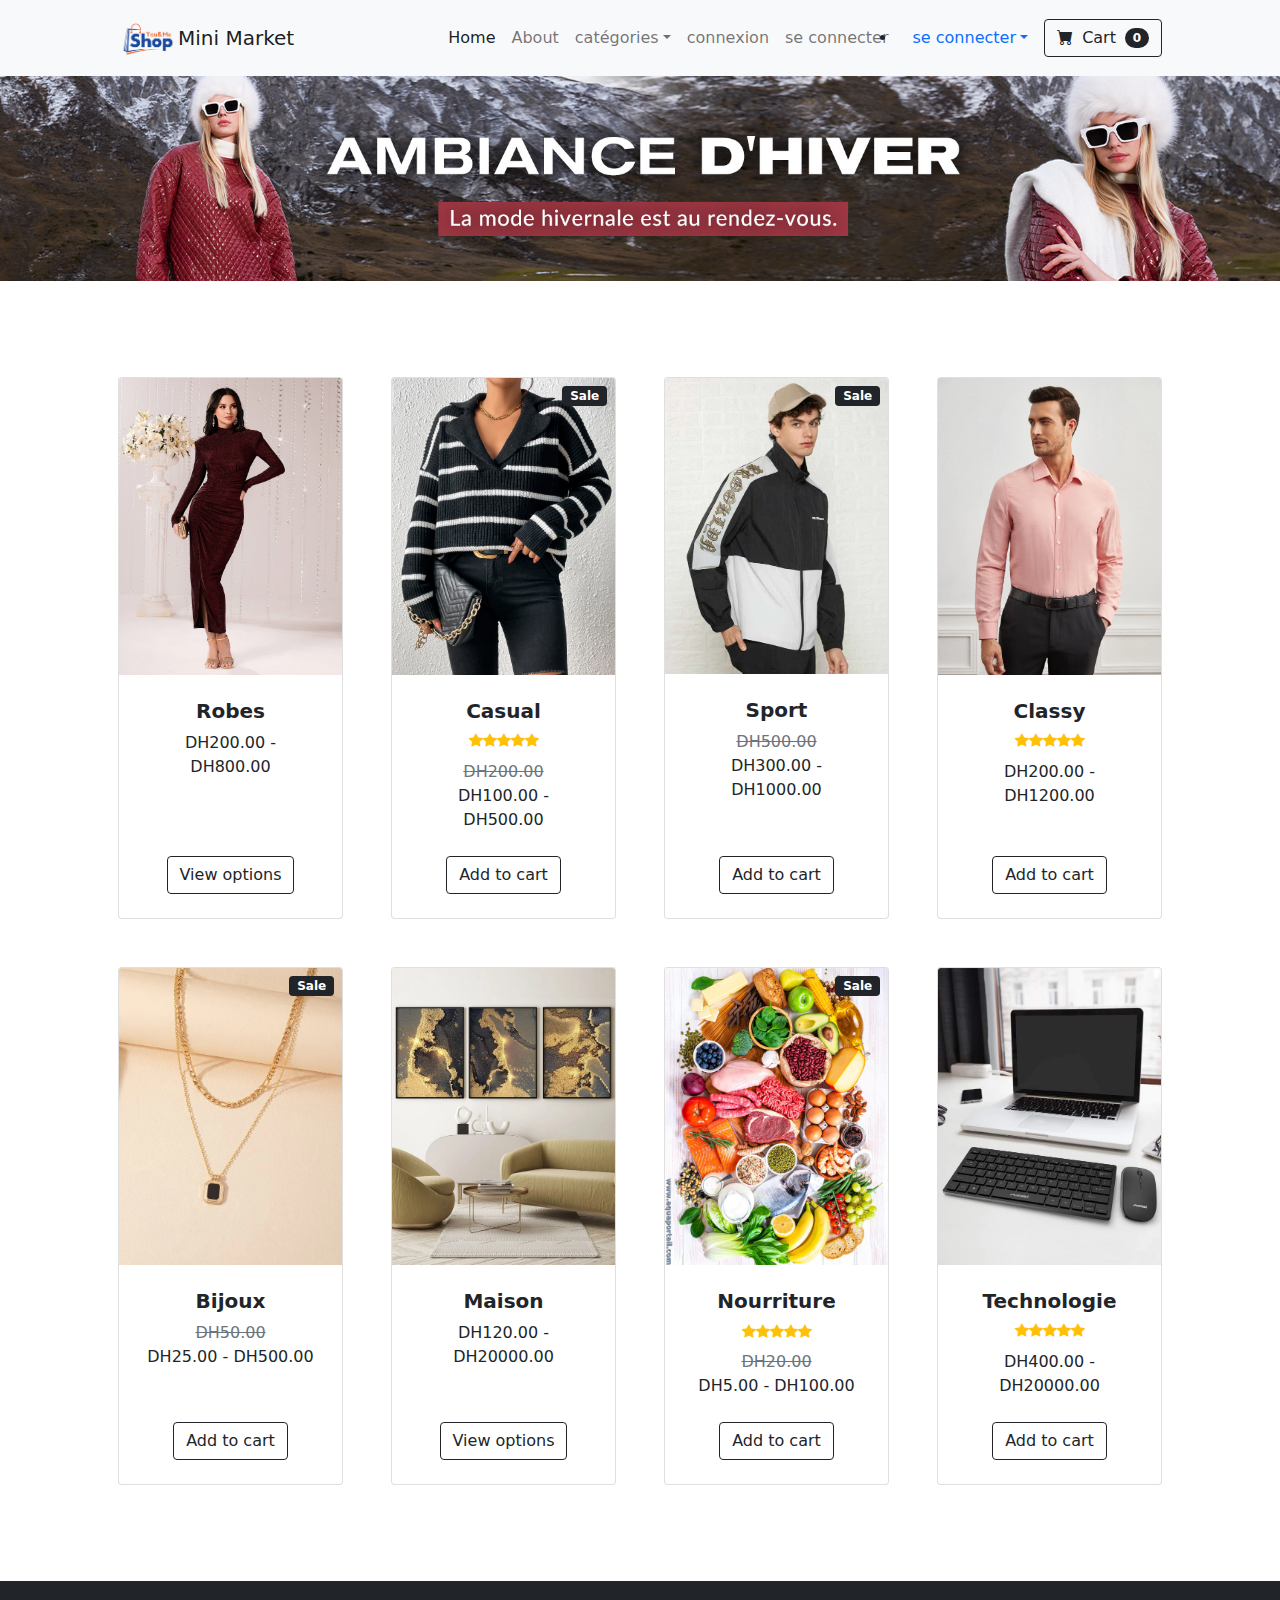
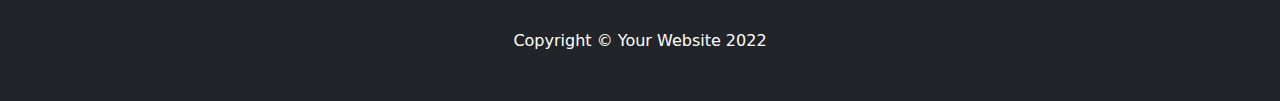
==== index.html @ f307e4dd "Merge branch 'main' of https://github.com/novoSoftEng/Mini-Market" ====
<!DOCTYPE html>
<html lang="en">
    <head>
        <meta charset="utf-8" />
        <meta name="viewport" content="width=device-width, initial-scale=1, shrink-to-fit=no" />
        <meta name="description" content="" />
        <meta name="author" content="" />
        <title>Shop Homepage - Start Bootstrap Template</title>
        <!-- Favicon-->
        <link rel="icon" type="image/x-icon" href="assets/favicon.ico" />
        <!-- Bootstrap icons-->
        <link href="https://cdn.jsdelivr.net/npm/bootstrap-icons@1.5.0/font/bootstrap-icons.css" rel="stylesheet" />
        <!-- Core theme CSS (includes Bootstrap)-->
        <link href="css/styles.css" rel="stylesheet" />
        
                <!-- Core theme JS-->
                <script src="js/scripts.js"></script>
                <script src="jquery.min.js"></script>

    </head>
    <body>
        <!-- Navigation-->
        <nav class="navbar navbar-expand-lg navbar-light bg-light">
            <div class="container px-4 px-lg-5">
                <img src="logo.png"width="60" hight="auto" alt="">
                <a class="navbar-brand " href="#!">Mini Market</a>
                <button class="navbar-toggler" type="button" data-bs-toggle="collapse" data-bs-target="#navbarSupportedContent" aria-controls="navbarSupportedContent" aria-expanded="false" aria-label="Toggle navigation"><span class="navbar-toggler-icon"></span></button>
                <div class="collapse navbar-collapse" id="navbarSupportedContent">
                    <ul class="navbar-nav ms-auto ">
                        <li class="nav-item "><a class="nav-link active" aria-current="page" href="#!">Home</a></li>
                        <li class="nav-item"><a class="nav-link" href="#!">About</a></li>
                        <li class="nav-item dropdown">
                            <a class="nav-link dropdown-toggle" id="navbarDropdown" href="#" role="button" data-bs-toggle="dropdown" aria-expanded="false">catégories</a>
                            <ul class="dropdown-menu" aria-labelledby="navbarDropdown">
                                <li><a class="dropdown-item" href="#!">All Products</a></li>
                                <li><hr class="dropdown-divider" /></li>
                                <li><a class="dropdown-item" href="#!">Popular Items</a></li>
                                <li><a class="dropdown-item" href="#!">New Arrivals</a></li>
                            </ul>
                        </li>
                        <li class="nav-item"><a class="nav-link" href="login.php">connexion</a></li>
                        <li class="nav-item"><a class="nav-link" href="client.html">se connecter</a></li>
                        
                    </ul>
                        <li class="nav-item dropdown">
                            <a class="nav-link dropdown-toggle" id="navbarDropdown" href="#" role="button" data-bs-toggle="dropdown" aria-expanded="false">se connecter</a>
                            <ul class="dropdown-menu" aria-labelledby="navbarDropdown">
                                <li><a class="dropdown-item" href="devvoir.php">déja client</a></li>
                                <li><hr class="dropdown-divider" /></li>
                                <li><a class="dropdown-item" href="nouveau.php">nouveau client</a></li>

                            </ul>
                        </li>
                        
                        
                          
                 </ul>
                
                    <form class="d-flex">
                        <button class="btn btn-outline-dark" type="submit">
                            <i class="bi-cart-fill me-1"></i>
                            Cart
                            <span class="badge bg-dark text-white ms-1 rounded-pill">0</span>
                        </button>
                    </form>
                </div>
            </div>
        </nav>
        <!-- Header-->
        <header>
            <div>
                <img src="vetement/AC.jpg" alt="..."  width="1350px">
            </div>
        </header>
        <!-- Section-->
        <section class="py-5">
            <div class="container px-4 px-lg-5 mt-5">
                <div class="row gx-4 gx-lg-5 row-cols-2 row-cols-md-3 row-cols-xl-4 justify-content-center" id="categories" >
                    <div class="col mb-5">
                        <div class="card h-100">
                            <!-- Product image-->
                            <img class="card-img-top" src="vetement/robe.jpg" alt="..." />
                            <!-- Product details-->
                            <div class="card-body p-4">
                                <div class="text-center">
                                    <!-- Product name-->
                                    <h5 class="fw-bolder">Robes</h5>
                                    <!-- Product price-->
                                    DH200.00 - DH800.00
                                </div>
                            </div>
                            <!-- Product actions-->
                            <div class="card-footer p-4 pt-0 border-top-0 bg-transparent">
                                <div class="text-center"><a class="btn btn-outline-dark mt-auto" href="#">View options</a></div>
                            </div>
                        </div>
                    </div>
    
                    <div class="col mb-5">
                        <div class="card h-100">
                            <!-- Sale badge-->
                            <div class="badge bg-dark text-white position-absolute" style="top: 0.5rem; right: 0.5rem">Sale</div>
                            <!-- Product image-->
                            <img class="card-img-top" src="vetement/image6.jpg" alt="..." />
                            <!-- Product details-->
                            <div class="card-body p-4">
                                <div class="text-center">
                                    <!-- Product name-->
                                    <h5 class="fw-bolder">Casual</h5>
                                    <!-- Product reviews-->
                                    <div class="d-flex justify-content-center small text-warning mb-2">
                                        <div class="bi-star-fill"></div>
                                        <div class="bi-star-fill"></div>
                                        <div class="bi-star-fill"></div>
                                        <div class="bi-star-fill"></div>
                                        <div class="bi-star-fill"></div>
                                    </div>
                                    <!-- Product price-->
                                    <span class="text-muted text-decoration-line-through">DH200.00</span><br/>
                                    DH100.00 - DH500.00
                                </div>
                            </div>
                            <!-- Product actions-->
                            <div class="card-footer p-4 pt-0 border-top-0 bg-transparent">
                                <div class="text-center"><a class="btn btn-outline-dark mt-auto" href="#">Add to cart</a></div>
                            </div>
                        </div>
                    </div>
                    <div class="col mb-5">
                        <div class="card h-100">
                            <!-- Sale badge-->
                            <div class="badge bg-dark text-white position-absolute" style="top: 0.5rem; right: 0.5rem">Sale</div>
                            <!-- Product image-->
                            <img class="card-img-top" src="vetement/sport.jpg" alt="..." />
                            <!-- Product details-->
                            <div class="card-body p-4">
                                <div class="text-center">
                                    <!-- Product name-->
                                    <h5 class="fw-bolder">Sport</h5>
                                    <!-- Product price-->
                                    <span class="text-muted text-decoration-line-through">DH500.00</span><br/>
                                    DH300.00 - DH1000.00
                                </div>
                            </div>
                            <!-- Product actions-->
                            <div class="card-footer p-4 pt-0 border-top-0 bg-transparent">
                                <div class="text-center"  onclick="afficher('sport')"><a class="btn btn-outline-dark mt-auto" href="#">Add to cart</a></div>
                            </div>
                        </div>
                    </div>
                    <div class="col mb-5">
                        <div class="card h-100">
                            <!-- Product image-->
                            <img class="card-img-top" src="vetement/image8.jpg" alt="..." />
                            <!-- Product details-->
                            <div class="card-body p-4">
                                <div class="text-center">
                                    <!-- Product name-->
                                    <h5 class="fw-bolder">Classy</h5>
                                    <!-- Product reviews-->
                                    <div class="d-flex justify-content-center small text-warning mb-2">
                                        <div class="bi-star-fill"></div>
                                        <div class="bi-star-fill"></div>
                                        <div class="bi-star-fill"></div>
                                        <div class="bi-star-fill"></div>
                                        <div class="bi-star-fill"></div>
                                    </div>
                                    <!-- Product price-->
                                    DH200.00 - DH1200.00
                                </div>
                            </div>
                            <!-- Product actions-->
                            <div class="card-footer p-4 pt-0 border-top-0 bg-transparent">
                                <div class="text-center"><a class="btn btn-outline-dark mt-auto" href="#">Add to cart</a></div>
                            </div>
                        </div>
                    </div>
                    <div class="col mb-5">
                        <div class="card h-100">
                            <!-- Sale badge-->
                            <div class="badge bg-dark text-white position-absolute" style="top: 0.5rem; right: 0.5rem">Sale</div>
                            <!-- Product image-->
                            <img class="card-img-top" src="vetement/bijoux.jpg" alt="..." />
                            <!-- Product details-->
                            <div class="card-body p-4">
                                <div class="text-center">
                                    <!-- Product name-->
                                    <h5 class="fw-bolder">Bijoux</h5>
                                    <!-- Product price-->
                                    <span class="text-muted text-decoration-line-through">DH50.00</span><br/>
                                    DH25.00 - DH500.00
                                </div>
                            </div>
                            <!-- Product actions-->
                            <div class="card-footer p-4 pt-0 border-top-0 bg-transparent">
                                <div class="text-center"><a class="btn btn-outline-dark mt-auto" href="#">Add to cart</a></div>
                            </div>
                        </div>
                    </div>
                    <div class="col mb-5">
                        <div class="card h-100">
                            <!-- Product image-->
                            <img class="card-img-top" src="vetement/Maison.jpg" alt="..." />
                            <!-- Product details-->
                            <div class="card-body p-4">
                                <div class="text-center">
                                    <!-- Product name-->
                                    <h5 class="fw-bolder">Maison</h5>
                                    <!-- Product price-->
                                    DH120.00 - DH20000.00
                                </div>
                            </div>
                            <!-- Product actions-->
                            <div class="card-footer p-4 pt-0 border-top-0 bg-transparent">
                                <div class="text-center"><a class="btn btn-outline-dark mt-auto" href="#">View options</a></div>
                            </div>
                        </div>
                    </div>
                    <div class="col mb-5">
                        <div class="card h-100">
                            <!-- Sale badge-->
                            <div class="badge bg-dark text-white position-absolute" style="top: 0.5rem; right: 0.5rem">Sale</div>
                            <!-- Product image-->
                            <img class="card-img-top" src="vetement/nourt.jpg" alt="..." />
                            <!-- Product details-->
                            <div class="card-body p-4">
                                <div class="text-center">
                                    <!-- Product name-->
                                    <h5 class="fw-bolder">Nourriture</h5>
                                    <!-- Product reviews-->
                                    <div class="d-flex justify-content-center small text-warning mb-2">
                                        <div class="bi-star-fill"></div>
                                        <div class="bi-star-fill"></div>
                                        <div class="bi-star-fill"></div>
                                        <div class="bi-star-fill"></div>
                                        <div class="bi-star-fill"></div>
                                    </div>
                                    <!-- Product price-->
                                    <span class="text-muted text-decoration-line-through">DH20.00</span><br/>
                                    DH5.00 - DH100.00
                                </div>
                            </div>
                            <!-- Product actions-->
                            <div class="card-footer p-4 pt-0 border-top-0 bg-transparent">
                                <div class="text-center"><a class="btn btn-outline-dark mt-auto" href="#">Add to cart</a></div>
                            </div>
                        </div>
                    </div>
                    <div class="col mb-5">
                        <div class="card h-100">
                            <!-- Product image-->
                            <img class="card-img-top" src="vetement/pc.jpg" alt="..." />
                            <!-- Product details-->
                            <div class="card-body p-4">
                                <div class="text-center">
                                    <!-- Product name-->
                                    <h5 class="fw-bolder">Technologie</h5>
                                    <!-- Product reviews-->
                                    <div class="d-flex justify-content-center small text-warning mb-2">
                                        <div class="bi-star-fill"></div>
                                        <div class="bi-star-fill"></div>
                                        <div class="bi-star-fill"></div>
                                        <div class="bi-star-fill"></div>
                                        <div class="bi-star-fill"></div>
                                    </div>
                                    <!-- Product price-->
                                    DH400.00 - DH20000.00
                                </div>
                            </div>
                            <!-- Product actions-->
                            <div class="card-footer p-4 pt-0 border-top-0 bg-transparent">
                                <div class="text-center"><a class="btn btn-outline-dark mt-auto" href="#">Add to cart</a></div>
                            </div>
                        </div>
                    </div>
                </div>
            </div>
            <div class="row gx-4 gx-lg-5 row-cols-2 row-cols-md-3 row-cols-xl-4 justify-content-center"  id="categories_choisis">

            </div>
        </section>
        <!-- Footer-->
        <footer class="py-5 bg-dark">
            <div class="container"><p class="m-0 text-center text-white">Copyright &copy; Your Website 2022</p></div>
        </footer>
        <!-- Bootstrap core JS-->
        <script src="https://cdn.jsdelivr.net/npm/bootstrap@5.1.3/dist/js/bootstrap.bundle.min.js"></script>

    </body>
</html>
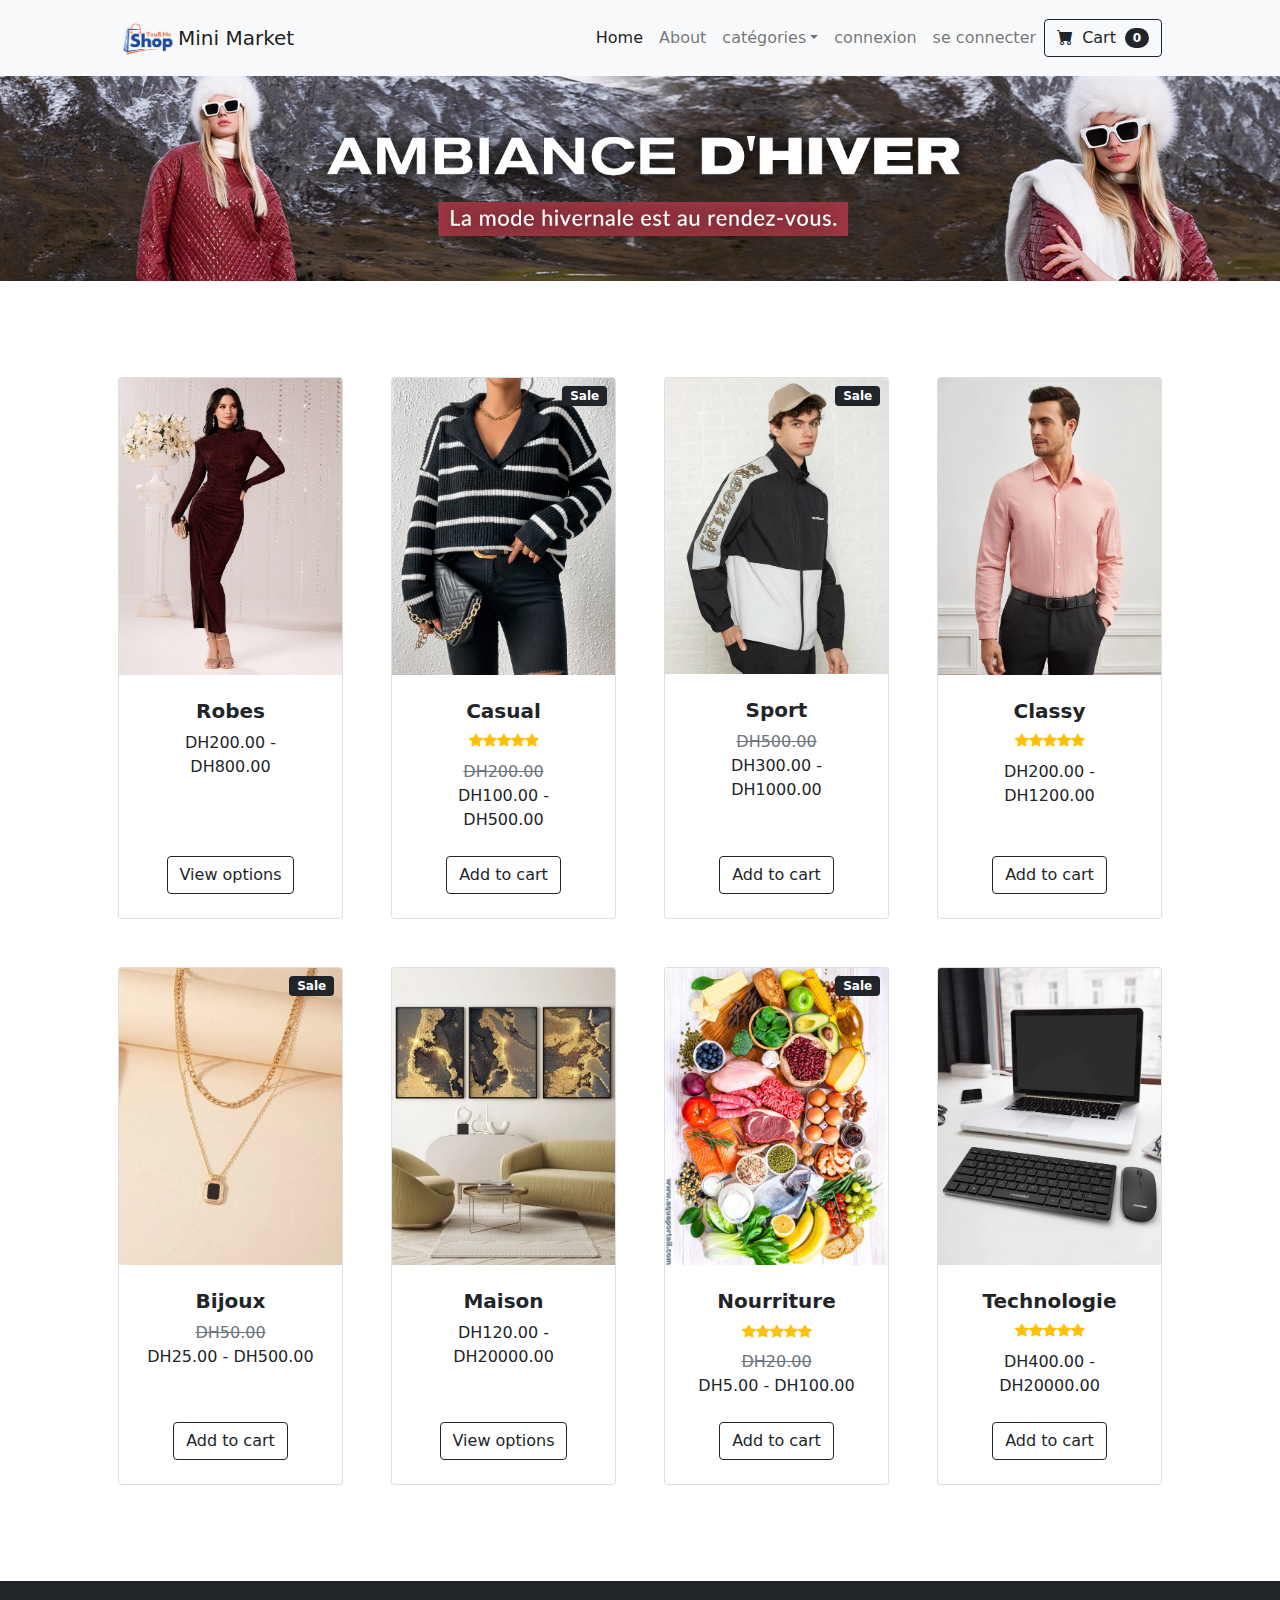
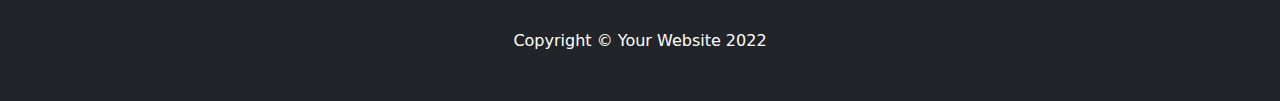
==== commit a3c1d1e9: "stul" ====
--- a/index.html
+++ b/index.html
@@ -42,18 +42,7 @@
                         <li class="nav-item"><a class="nav-link" href="client.html">se connecter</a></li>
                         
                     </ul>
-                        <li class="nav-item dropdown">
-                            <a class="nav-link dropdown-toggle" id="navbarDropdown" href="#" role="button" data-bs-toggle="dropdown" aria-expanded="false">se connecter</a>
-                            <ul class="dropdown-menu" aria-labelledby="navbarDropdown">
-                                <li><a class="dropdown-item" href="devvoir.php">déja client</a></li>
-                                <li><hr class="dropdown-divider" /></li>
-                                <li><a class="dropdown-item" href="nouveau.php">nouveau client</a></li>
-
-                            </ul>
-                        </li>
-                        
-                        
-                          
+                           
                  </ul>
                 
                     <form class="d-flex">
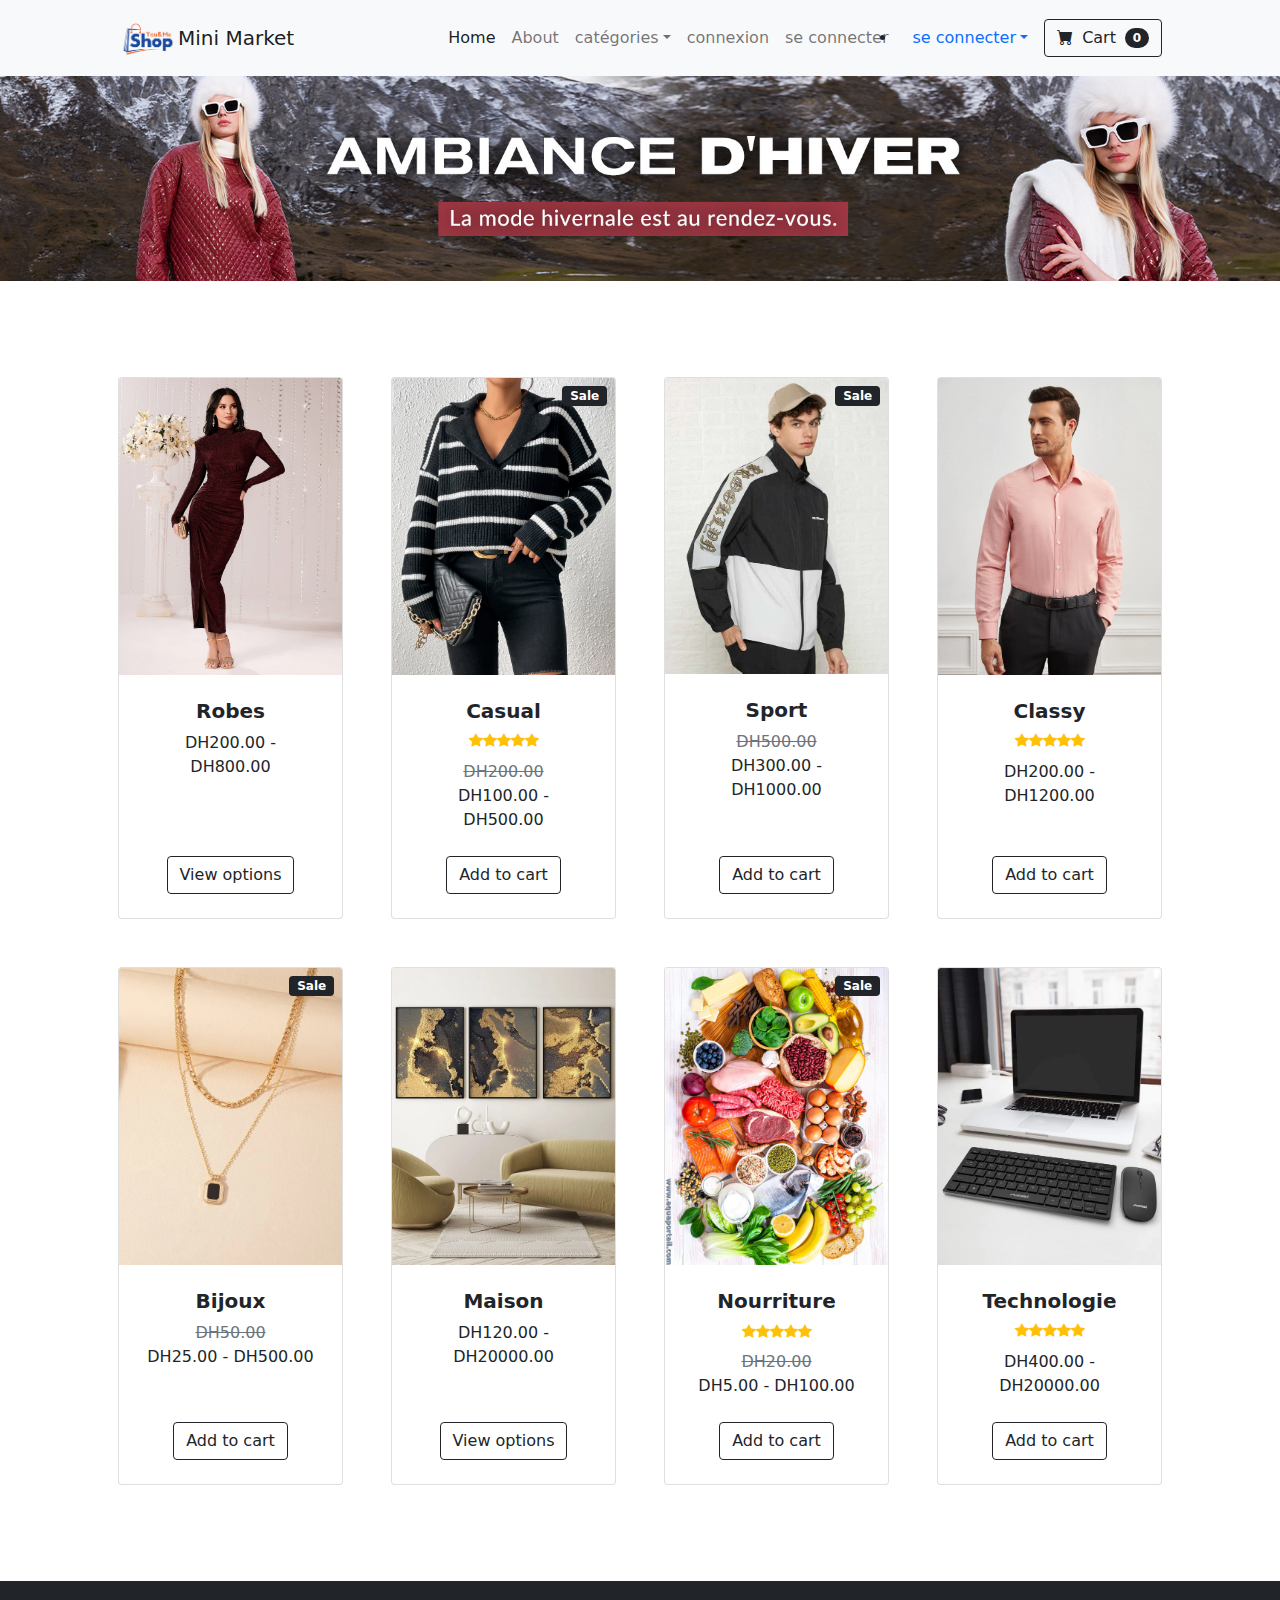
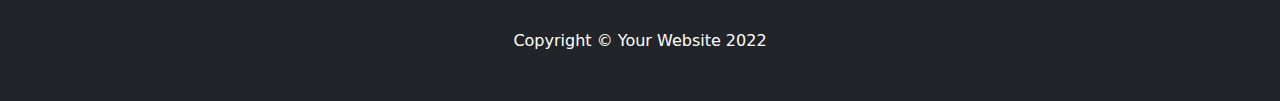
==== commit 1b7035aa: "commit transitoire" ====
--- a/index.html
+++ b/index.html
@@ -42,14 +42,25 @@
                         <li class="nav-item"><a class="nav-link" href="client.html">se connecter</a></li>
                         
                     </ul>
-                           
+                        <li class="nav-item dropdown">
+                            <a class="nav-link dropdown-toggle" id="navbarDropdown" href="#" role="button" data-bs-toggle="dropdown" aria-expanded="false">se connecter</a>
+                            <ul class="dropdown-menu" aria-labelledby="navbarDropdown">
+                                <li><a class="dropdown-item" href="devvoir.php">déja client</a></li>
+                                <li><hr class="dropdown-divider" /></li>
+                                <li><a class="dropdown-item" href="nouveau.php">nouveau client</a></li>
+
+                            </ul>
+                        </li>
+                        
+                        
+                          
                  </ul>
                 
                     <form class="d-flex">
                         <button class="btn btn-outline-dark" type="submit">
                             <i class="bi-cart-fill me-1"></i>
                             Cart
-                            <span class="badge bg-dark text-white ms-1 rounded-pill">0</span>
+                            <span class="badge bg-dark text-white ms-1 rounded-pill" id="toltalPanier">0</span>
                         </button>
                     </form>
                 </div>
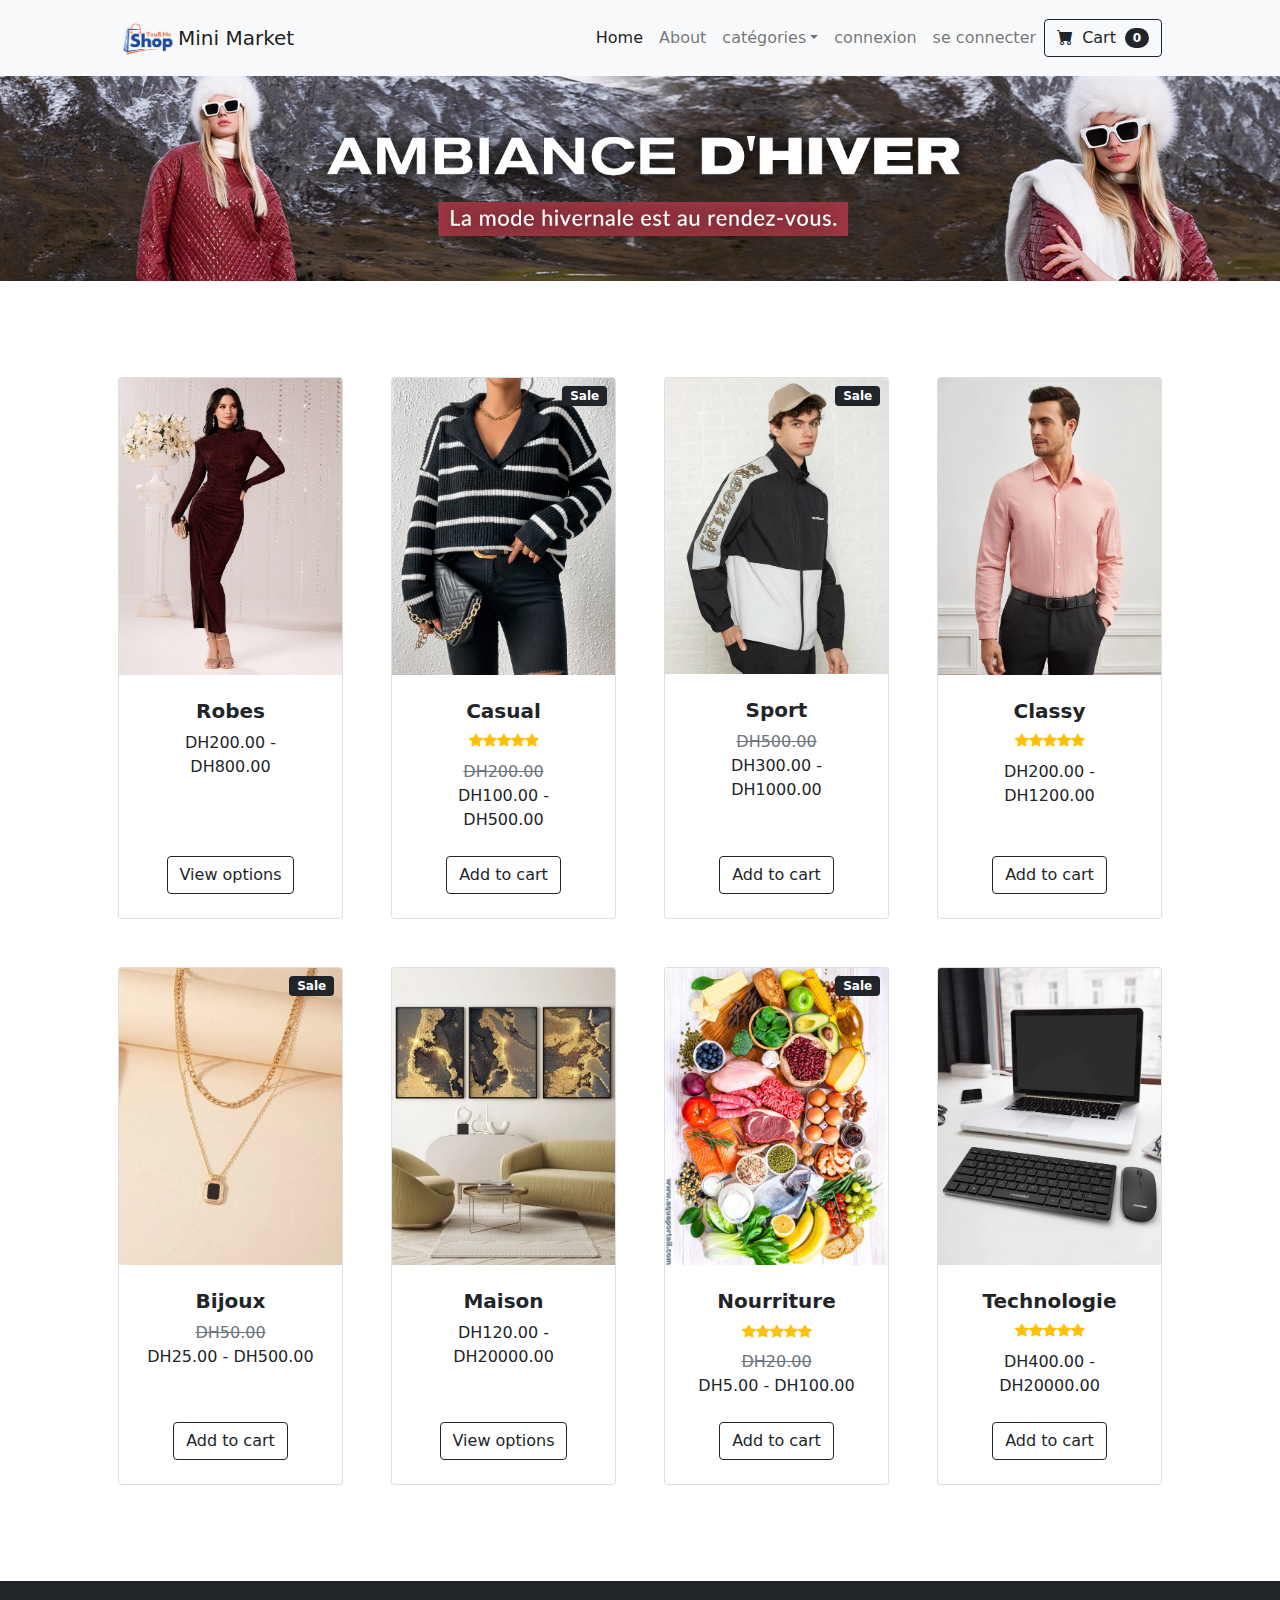
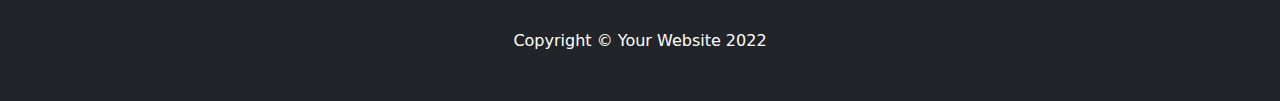
==== commit e0864052: "Merge branch 'main' into a Merge branch main into a" ====
--- a/index.html
+++ b/index.html
@@ -42,18 +42,7 @@
                         <li class="nav-item"><a class="nav-link" href="client.html">se connecter</a></li>
                         
                     </ul>
-                        <li class="nav-item dropdown">
-                            <a class="nav-link dropdown-toggle" id="navbarDropdown" href="#" role="button" data-bs-toggle="dropdown" aria-expanded="false">se connecter</a>
-                            <ul class="dropdown-menu" aria-labelledby="navbarDropdown">
-                                <li><a class="dropdown-item" href="devvoir.php">déja client</a></li>
-                                <li><hr class="dropdown-divider" /></li>
-                                <li><a class="dropdown-item" href="nouveau.php">nouveau client</a></li>
-
-                            </ul>
-                        </li>
-                        
-                        
-                          
+                           
                  </ul>
                 
                     <form class="d-flex">
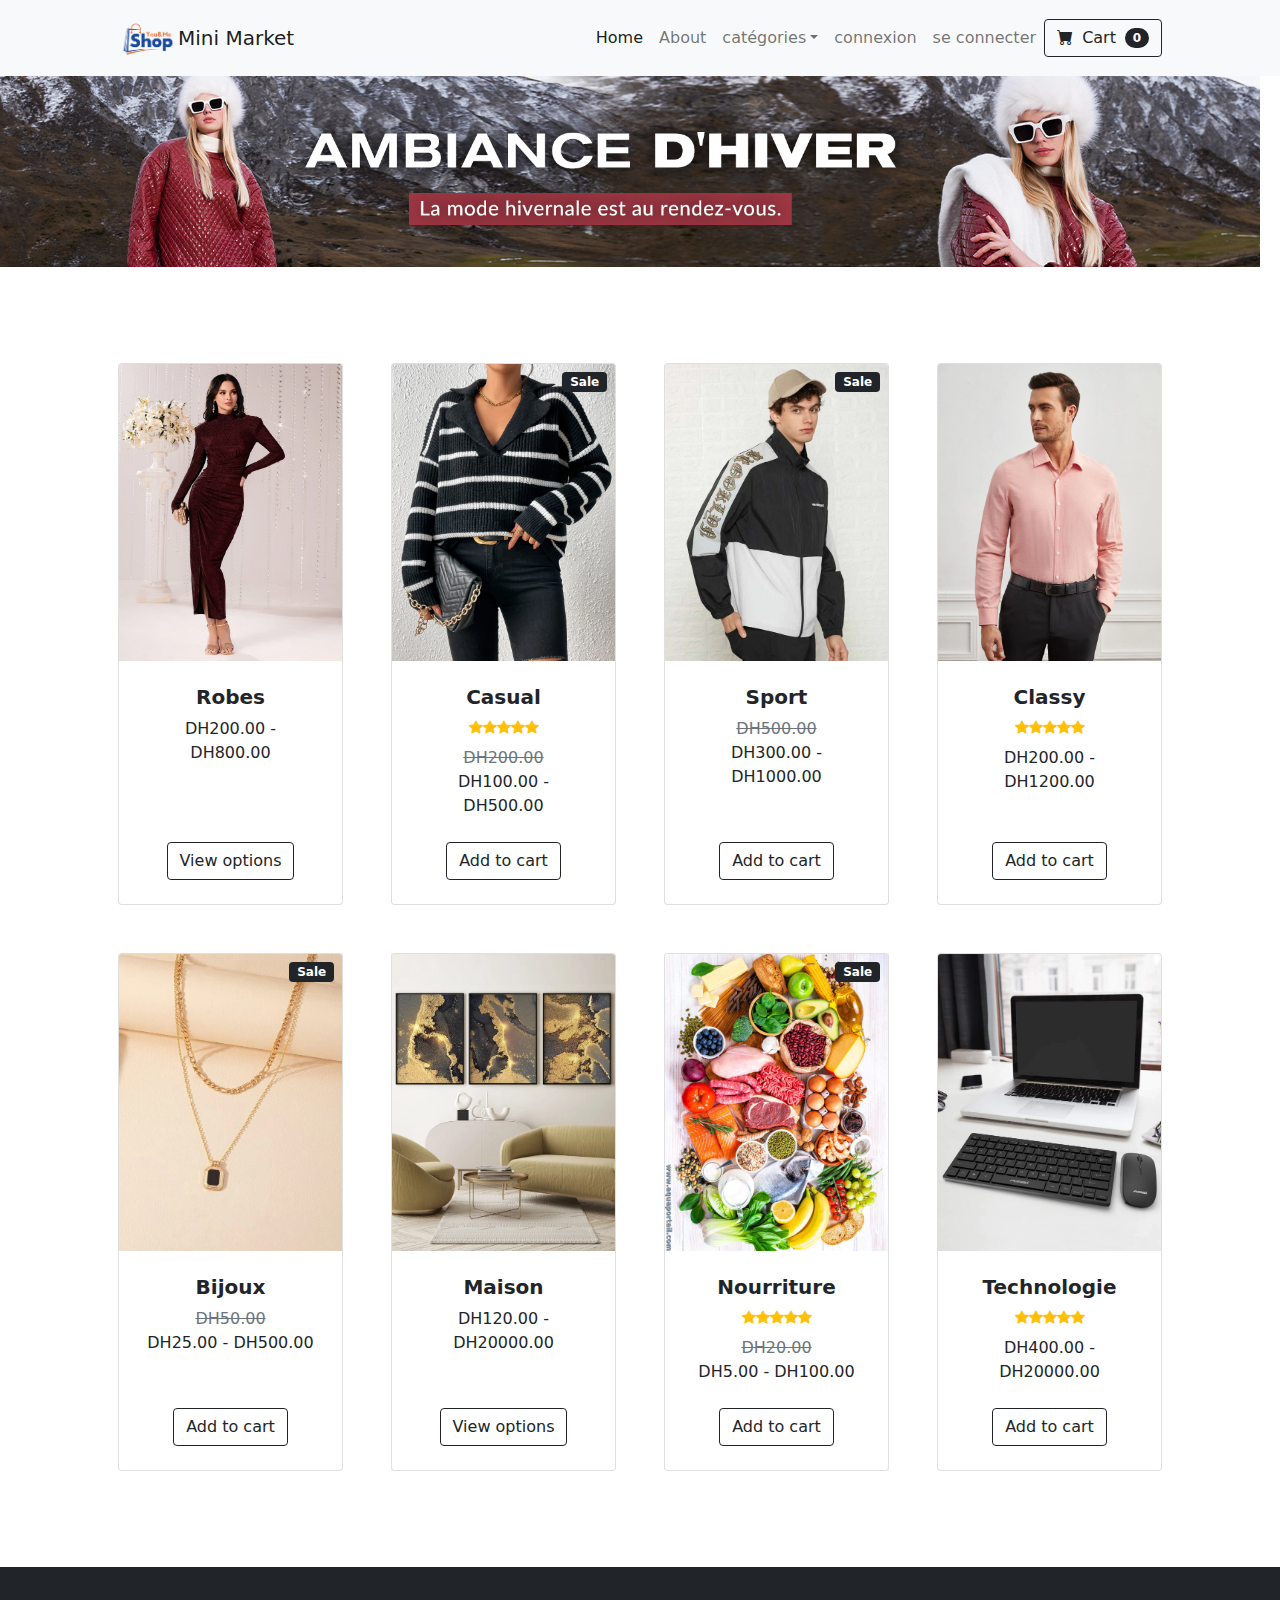
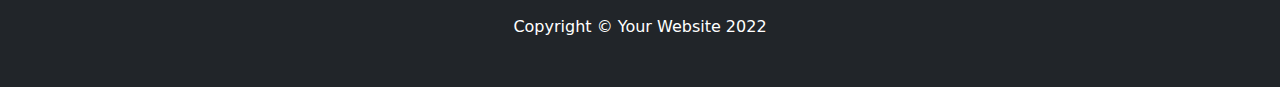
==== commit feee43d6: "merge from adnan" ====
--- a/index.html
+++ b/index.html
@@ -49,7 +49,7 @@
                         <button class="btn btn-outline-dark" type="submit">
                             <i class="bi-cart-fill me-1"></i>
                             Cart
-                            <span class="badge bg-dark text-white ms-1 rounded-pill" id="toltalPanier">0</span>
+                            <span class="badge bg-dark text-white ms-1 rounded-pill">0</span>
                         </button>
                     </form>
                 </div>
@@ -58,7 +58,7 @@
         <!-- Header-->
         <header>
             <div>
-                <img src="vetement/AC.jpg" alt="..."  width="1350px">
+                <img src="vetement/AC.jpg" alt="..."  width="1260px">
             </div>
         </header>
         <!-- Section-->
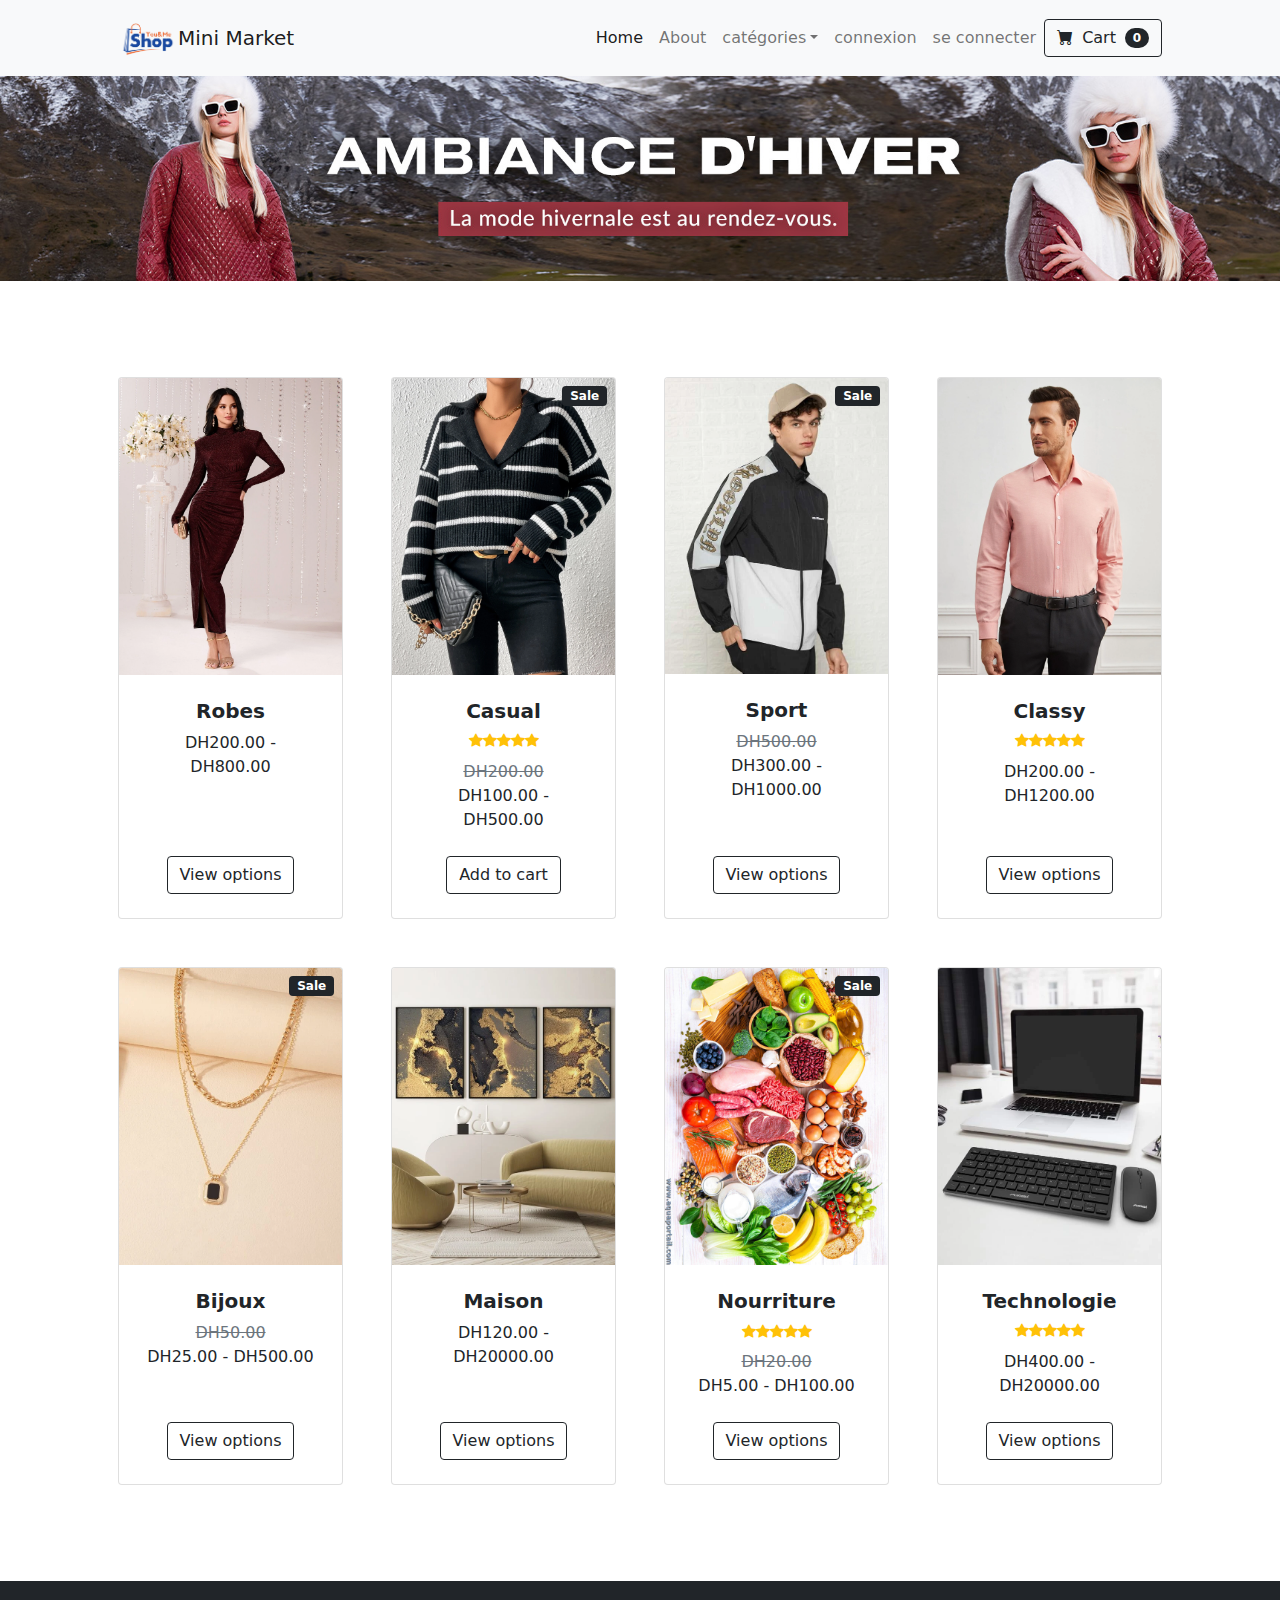
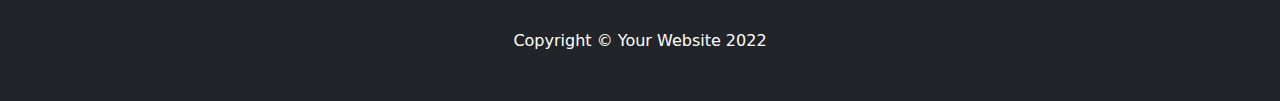
==== commit 3a39fa37: "GRTY" ====
--- a/index.html
+++ b/index.html
@@ -42,9 +42,6 @@
                         <li class="nav-item"><a class="nav-link" href="client.html">se connecter</a></li>
                         
                     </ul>
-                           
-                 </ul>
-                
                     <form class="d-flex">
                         <button class="btn btn-outline-dark" type="submit">
                             <i class="bi-cart-fill me-1"></i>
@@ -58,7 +55,7 @@
         <!-- Header-->
         <header>
             <div>
-                <img src="vetement/AC.jpg" alt="..."  width="1260px">
+                <img src="vetement/AC.jpg" alt="..." width="1350px">
             </div>
         </header>
         <!-- Section-->
@@ -84,7 +81,7 @@
                             </div>
                         </div>
                     </div>
-    
+                    
                     <div class="col mb-5">
                         <div class="card h-100">
                             <!-- Sale badge-->
@@ -133,7 +130,7 @@
                             </div>
                             <!-- Product actions-->
                             <div class="card-footer p-4 pt-0 border-top-0 bg-transparent">
-                                <div class="text-center"  onclick="afficher('sport')"><a class="btn btn-outline-dark mt-auto" href="#">Add to cart</a></div>
+                                <div class="text-center"  onclick="afficher('sport')"><a class="btn btn-outline-dark mt-auto" href="#">View options</a></div>
                             </div>
                         </div>
                     </div>
@@ -160,7 +157,7 @@
                             </div>
                             <!-- Product actions-->
                             <div class="card-footer p-4 pt-0 border-top-0 bg-transparent">
-                                <div class="text-center"><a class="btn btn-outline-dark mt-auto" href="#">Add to cart</a></div>
+                                <div class="text-center"><a class="btn btn-outline-dark mt-auto" href="#">View options</a></div>
                             </div>
                         </div>
                     </div>
@@ -182,7 +179,7 @@
                             </div>
                             <!-- Product actions-->
                             <div class="card-footer p-4 pt-0 border-top-0 bg-transparent">
-                                <div class="text-center"><a class="btn btn-outline-dark mt-auto" href="#">Add to cart</a></div>
+                                <div class="text-center"><a class="btn btn-outline-dark mt-auto" href="#">View options</a></div>
                             </div>
                         </div>
                     </div>
@@ -231,7 +228,7 @@
                             </div>
                             <!-- Product actions-->
                             <div class="card-footer p-4 pt-0 border-top-0 bg-transparent">
-                                <div class="text-center"><a class="btn btn-outline-dark mt-auto" href="#">Add to cart</a></div>
+                                <div class="text-center"><a class="btn btn-outline-dark mt-auto" href="#">View options</a></div>
                             </div>
                         </div>
                     </div>
@@ -258,7 +255,7 @@
                             </div>
                             <!-- Product actions-->
                             <div class="card-footer p-4 pt-0 border-top-0 bg-transparent">
-                                <div class="text-center"><a class="btn btn-outline-dark mt-auto" href="#">Add to cart</a></div>
+                                <div class="text-center"><a class="btn btn-outline-dark mt-auto" href="#">View options</a></div>
                             </div>
                         </div>
                     </div>
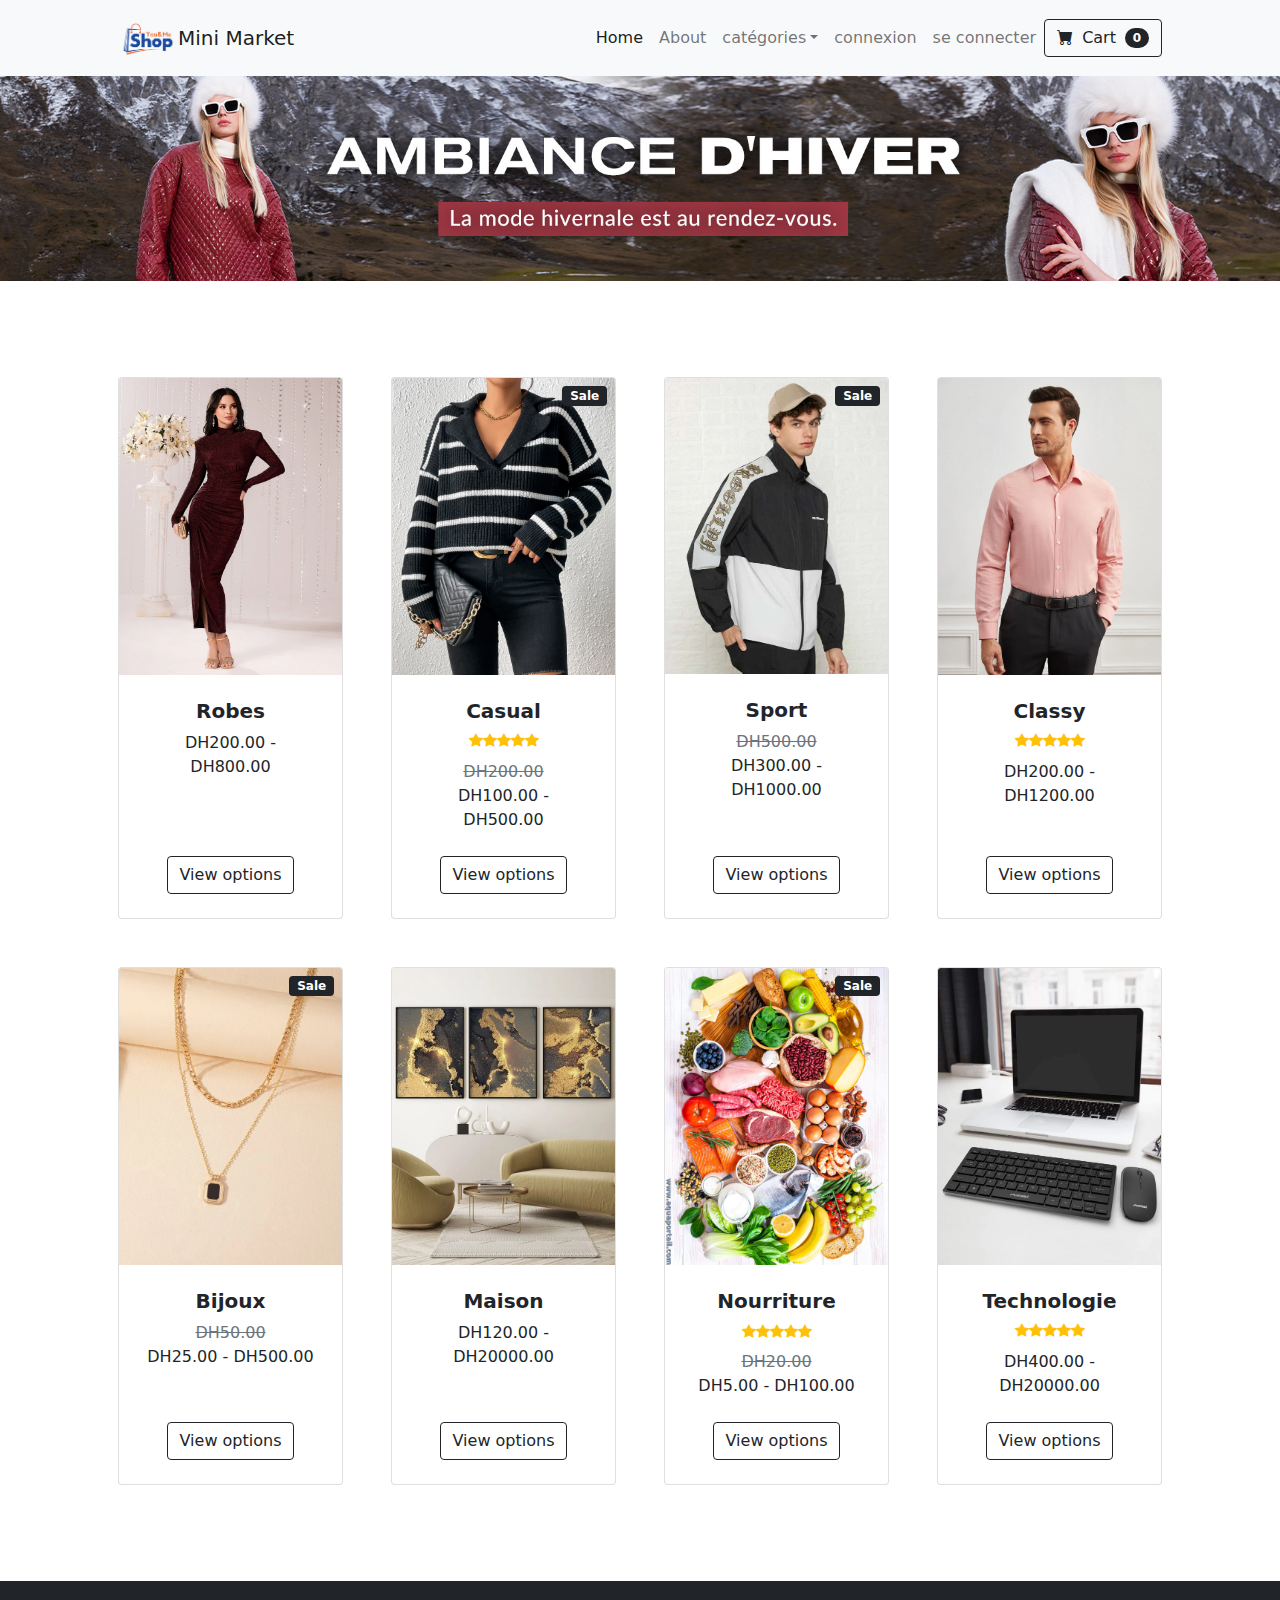
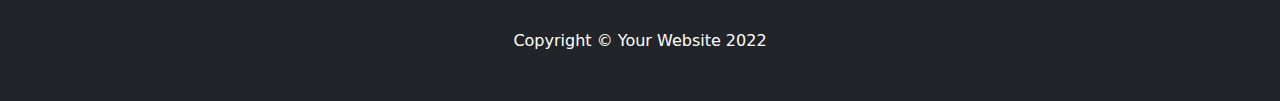
==== commit 996feb8d: "commit" ====
--- a/index.html
+++ b/index.html
@@ -108,7 +108,7 @@
                             </div>
                             <!-- Product actions-->
                             <div class="card-footer p-4 pt-0 border-top-0 bg-transparent">
-                                <div class="text-center"><a class="btn btn-outline-dark mt-auto" href="#">Add to cart</a></div>
+                                <div class="text-center"><a class="btn btn-outline-dark mt-auto" href="#">View options</a></div>
                             </div>
                         </div>
                     </div>
